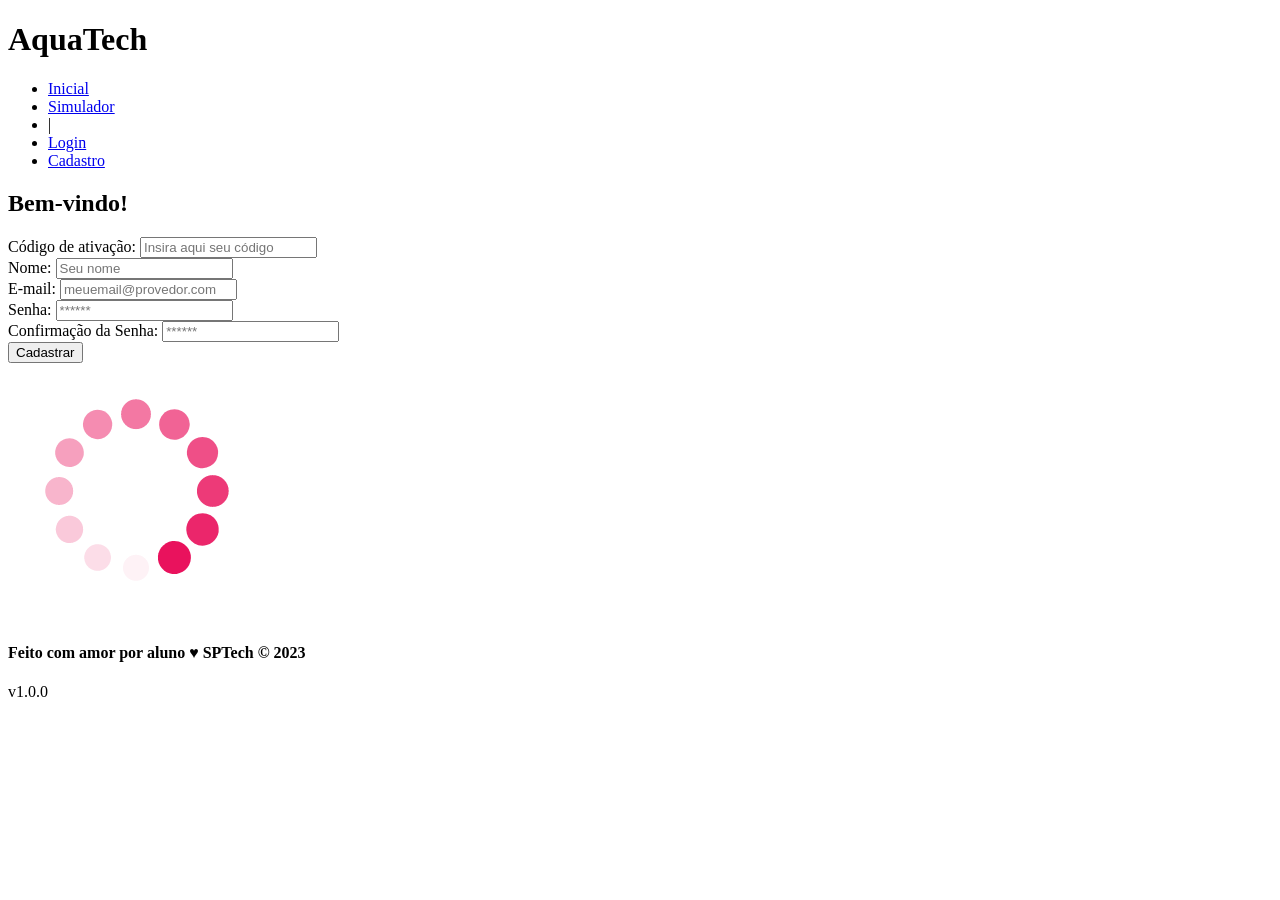
==== web-data-viz/public/cadastro.html @ f99528f7 ":sparkles: Feat: Adicionar o web-data-viz ao novo repositório e modificar o banco de dados." ====
<!DOCTYPE html>
<html lang="pt-br">

<head>
  <meta charset="UTF-8" />
  <meta http-equiv="X-UA-Compatible" content="IE=edge" />
  <meta name="viewport" content="width=device-width, initial-scale=1.0" />

  <title>AquaTech | Cadastro</title>

  <script src="./js/sessao.js"></script>

  <link rel="stylesheet" href="./css/estilo.css" />
  <link rel="icon" href="./assets/icon/favicon2.ico" />
  <link rel="preconnect" href="https://fonts.gstatic.com" />
</head>

<body onload="listar()">
  <!--header inicio-->
  <div class="header">
    <div class="container">
      <h1 class="titulo">AquaTech</h1>
      <ul class="navbar">
        <li>
          <a href="index.html">Inicial</a>
        </li>
        <li>
          <a href="simulador.html">Simulador</a>
        </li>
        <li>|</li>
        <li>
          <a href="login.html">Login</a>
        </li>
        <li class="agora">
          <a href="#">Cadastro</a>
        </li>
      </ul>
    </div>
  </div>
  <!--header fim-->

  <div class="login">
    <div class="alerta_erro">
      <div class="card_erro" id="cardErro">
        <span id="mensagem_erro"></span>
      </div>
    </div>
    <div class="container">
      <div class="card card-cadastro">
        <h2>Bem-vindo!</h2>
        <div class="formulario">
          <!--
                         Para inserir mais um campo, copie uma das inputs abaixo.
                         Assim que inserir vá para o script abaixo.
                     -->
          <div class="campo">
            <span>Código de ativação:</span>
            <input id="codigo_input" type="text" placeholder="Insira aqui seu código" />
          </div>
          <div class="campo">
            <span>Nome:</span>
            <input id="nome_input" type="text" placeholder="Seu nome" />
          </div>
          <div class="campo">
            <span>E-mail:</span>
            <input id="email_input" type="text" placeholder="meuemail@provedor.com" />
          </div>
          <div class="campo">
            <span>Senha:</span>
            <input id="senha_input" type="password" placeholder="******" />
          </div>
          <div class="campo">
            <span>Confirmação da Senha:</span>
            <input id="confirmacao_senha_input" type="password" placeholder="******" />
          </div>
          <button class="botao" onclick="cadastrar()">Cadastrar</button>
        </div>
        <div id="div_aguardar" class="loading-div">
          <img src="./assets/circle-loading.gif" id="loading-gif" />
        </div>

        <div id="div_erros_login"></div>
      </div>
    </div>
  </div>

  <!--footer inicio-->
  <div class="footer">
    <div class="container">
      <h4>Feito com amor por aluno &hearts; SPTech &copy; 2023</h4>
      <span class="version">v1.0.0</span>
    </div>
  </div>
  <!--footer fim-->
</body>

</html>

<script>

  // Array para armazenar empresas cadastradas para validação de código de ativação 
  let listaEmpresasCadastradas = [];

  function cadastrar() {
    // aguardar();

    //Recupere o valor da nova input pelo nome do id
    // Agora vá para o método fetch logo abaixo
    var nomeVar = nome_input.value;
    var emailVar = email_input.value;
    var senhaVar = senha_input.value;
    var confirmacaoSenhaVar = confirmacao_senha_input.value;
    var codigoVar = codigo_input.value;
    var idEmpresaVincular

    // Verificando se há algum campo em branco
    if (
      nomeVar == "" ||
      emailVar == "" ||
      senhaVar == "" ||
      confirmacaoSenhaVar == "" ||
      codigoVar == ""
    ) {
      cardErro.style.display = "block";
      mensagem_erro.innerHTML =
        "(Mensagem de erro para todos os campos em branco)";

      finalizarAguardar();
      return false;
    } else {
      setInterval(sumirMensagem, 5000);
    }

    // Verificando se o código de ativação é de alguma empresa cadastrada
    for (let i = 0; i < listaEmpresasCadastradas.length; i++) {
      if (listaEmpresasCadastradas[i].codigo_ativacao == codigoVar) {
        idEmpresaVincular = listaEmpresasCadastradas[i].id
        console.log("Código de ativação válido.");
        break;
      } else {
        cardErro.style.display = "block";
        mensagem_erro.innerHTML = "(Mensagem de erro para código inválido)";
        finalizarAguardar();
      }
    }

    // Enviando o valor da nova input
    fetch("/usuarios/cadastrar", {
      method: "POST",
      headers: {
        "Content-Type": "application/json",
      },
      body: JSON.stringify({
        // crie um atributo que recebe o valor recuperado aqui
        // Agora vá para o arquivo routes/usuario.js
        nomeServer: nomeVar,
        emailServer: emailVar,
        senhaServer: senhaVar,
        idEmpresaVincularServer: idEmpresaVincular
      }),
    })
      .then(function (resposta) {
        console.log("resposta: ", resposta);

        if (resposta.ok) {
          cardErro.style.display = "block";

          mensagem_erro.innerHTML =
            "Cadastro realizado com sucesso! Redirecionando para tela de Login...";

          setTimeout(() => {
            window.location = "login.html";
          }, "2000");

          limparFormulario();
          finalizarAguardar();
        } else {
          throw "Houve um erro ao tentar realizar o cadastro!";
        }
      })
      .catch(function (resposta) {
        console.log(`#ERRO: ${resposta}`);
        finalizarAguardar();
      });

    return false;
  }

  // Listando empresas cadastradas 
  function listar() {
    fetch("/empresas/listar", {
      method: "GET",
    })
      .then(function (resposta) {
        resposta.json().then((empresas) => {
          empresas.forEach((empresa) => {
            listaEmpresasCadastradas.push(empresa);

            console.log("listaEmpresasCadastradas")
            console.log(listaEmpresasCadastradas[0].codigo_ativacao)
          });
        });
      })
      .catch(function (resposta) {
        console.log(`#ERRO: ${resposta}`);
      });
  }

  function sumirMensagem() {
    cardErro.style.display = "none";
  }
</script>
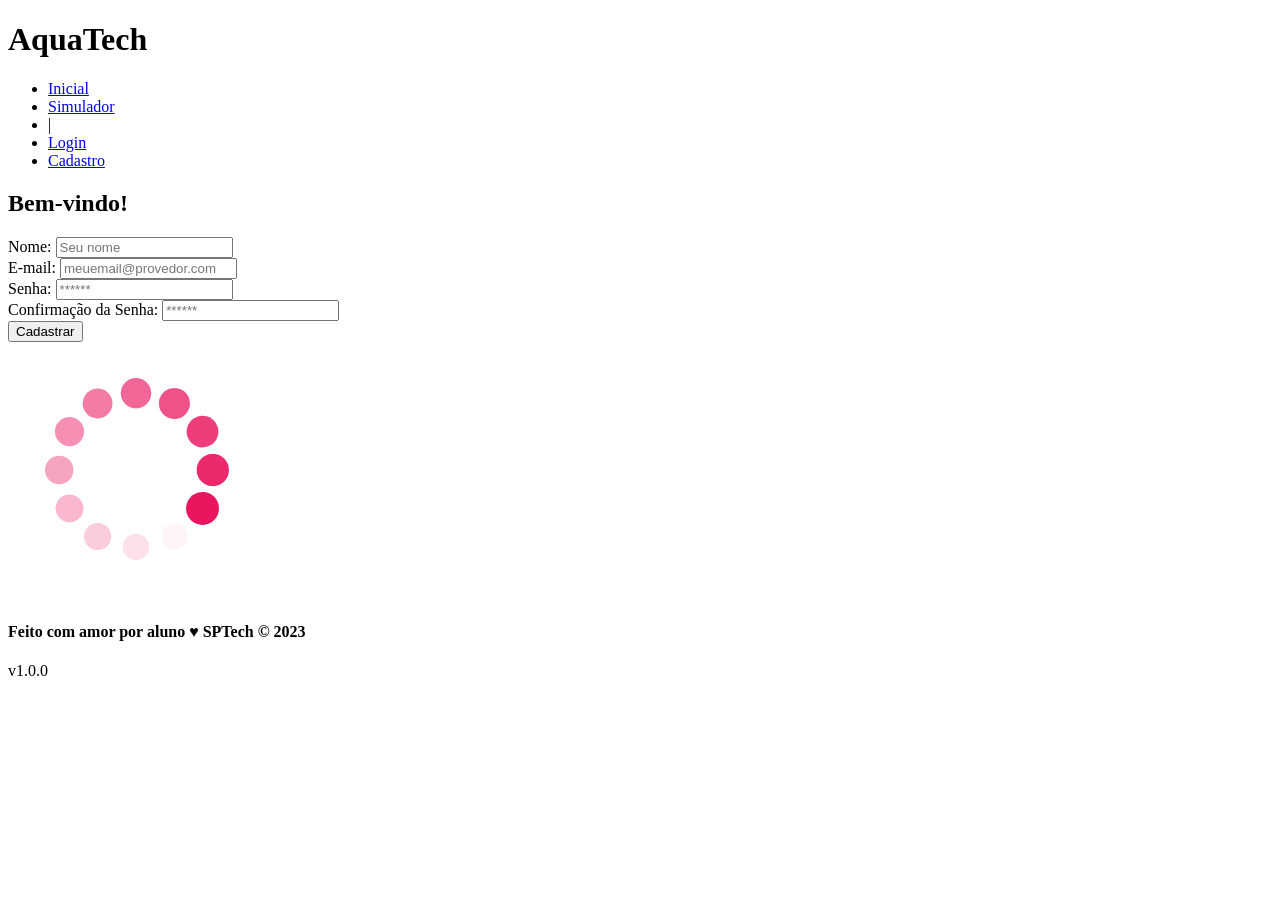
==== commit a3673b8f: ":sparkles: Feat: Arrumar cadastro e login para o meu banco de dados." ====
--- a/web-data-viz/public/cadastro.html
+++ b/web-data-viz/public/cadastro.html
@@ -6,7 +6,7 @@
   <meta http-equiv="X-UA-Compatible" content="IE=edge" />
   <meta name="viewport" content="width=device-width, initial-scale=1.0" />
 
-  <title>AquaTech | Cadastro</title>
+  <title>FMV | Cadastro</title>
 
   <script src="./js/sessao.js"></script>
 
@@ -15,7 +15,7 @@
   <link rel="preconnect" href="https://fonts.gstatic.com" />
 </head>
 
-<body onload="listar()">
+<body>
   <!--header inicio-->
   <div class="header">
     <div class="container">
@@ -53,10 +53,6 @@
                          Para inserir mais um campo, copie uma das inputs abaixo.
                          Assim que inserir vá para o script abaixo.
                      -->
-          <div class="campo">
-            <span>Código de ativação:</span>
-            <input id="codigo_input" type="text" placeholder="Insira aqui seu código" />
-          </div>
           <div class="campo">
             <span>Nome:</span>
             <input id="nome_input" type="text" placeholder="Seu nome" />
@@ -98,9 +94,6 @@
 
 <script>
 
-  // Array para armazenar empresas cadastradas para validação de código de ativação 
-  let listaEmpresasCadastradas = [];
-
   function cadastrar() {
     // aguardar();
 
@@ -110,16 +103,13 @@
     var emailVar = email_input.value;
     var senhaVar = senha_input.value;
     var confirmacaoSenhaVar = confirmacao_senha_input.value;
-    var codigoVar = codigo_input.value;
-    var idEmpresaVincular
 
     // Verificando se há algum campo em branco
     if (
       nomeVar == "" ||
       emailVar == "" ||
       senhaVar == "" ||
-      confirmacaoSenhaVar == "" ||
-      codigoVar == ""
+      confirmacaoSenhaVar == "" 
     ) {
       cardErro.style.display = "block";
       mensagem_erro.innerHTML =
@@ -129,19 +119,6 @@
       return false;
     } else {
       setInterval(sumirMensagem, 5000);
-    }
-
-    // Verificando se o código de ativação é de alguma empresa cadastrada
-    for (let i = 0; i < listaEmpresasCadastradas.length; i++) {
-      if (listaEmpresasCadastradas[i].codigo_ativacao == codigoVar) {
-        idEmpresaVincular = listaEmpresasCadastradas[i].id
-        console.log("Código de ativação válido.");
-        break;
-      } else {
-        cardErro.style.display = "block";
-        mensagem_erro.innerHTML = "(Mensagem de erro para código inválido)";
-        finalizarAguardar();
-      }
     }
 
     // Enviando o valor da nova input
@@ -155,8 +132,7 @@
         // Agora vá para o arquivo routes/usuario.js
         nomeServer: nomeVar,
         emailServer: emailVar,
-        senhaServer: senhaVar,
-        idEmpresaVincularServer: idEmpresaVincular
+        senhaServer: senhaVar
       }),
     })
       .then(function (resposta) {
@@ -186,26 +162,6 @@
     return false;
   }
 
-  // Listando empresas cadastradas 
-  function listar() {
-    fetch("/empresas/listar", {
-      method: "GET",
-    })
-      .then(function (resposta) {
-        resposta.json().then((empresas) => {
-          empresas.forEach((empresa) => {
-            listaEmpresasCadastradas.push(empresa);
-
-            console.log("listaEmpresasCadastradas")
-            console.log(listaEmpresasCadastradas[0].codigo_ativacao)
-          });
-        });
-      })
-      .catch(function (resposta) {
-        console.log(`#ERRO: ${resposta}`);
-      });
-  }
-
   function sumirMensagem() {
     cardErro.style.display = "none";
   }
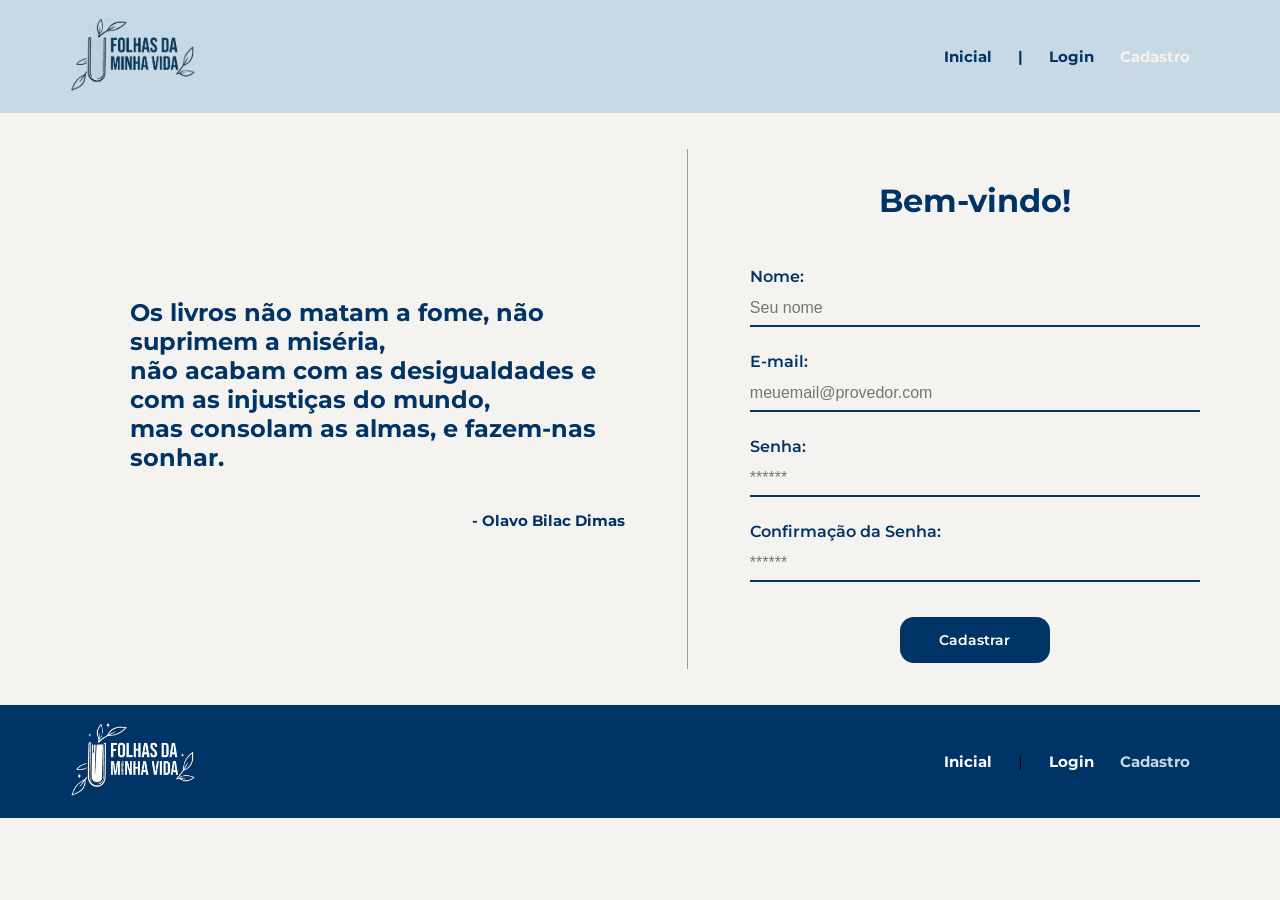
==== commit 709e7ec3: ":sparkles: Feat: Fazer o css da página de cadastro." ====
--- a/web-data-viz/public/cadastro.html
+++ b/web-data-viz/public/cadastro.html
@@ -11,7 +11,7 @@
   <script src="./js/sessao.js"></script>
 
   <link rel="stylesheet" href="./css/estilo.css" />
-  <link rel="icon" href="./assets/icon/favicon2.ico" />
+  <link rel="icon" href="./assets/icon/livro.png" />
   <link rel="preconnect" href="https://fonts.gstatic.com" />
 </head>
 
@@ -19,13 +19,10 @@
   <!--header inicio-->
   <div class="header">
     <div class="container">
-      <h1 class="titulo">AquaTech</h1>
+      <img src="./assets/imgs/logo-sem-fundo.png">
       <ul class="navbar">
         <li>
           <a href="index.html">Inicial</a>
-        </li>
-        <li>
-          <a href="simulador.html">Simulador</a>
         </li>
         <li>|</li>
         <li>
@@ -45,6 +42,18 @@
         <span id="mensagem_erro"></span>
       </div>
     </div>
+
+    <div class="frase">
+      <p>Os livros não matam a fome, não suprimem a miséria, <br>
+        não acabam com as desigualdades e com as injustiças do mundo, <br>
+        mas consolam as almas, e fazem-nas sonhar.</p>
+
+      <div class="autor">
+        <p>- Olavo Bilac Dimas</p>
+      </div>
+    </div>
+
+    <div class="meio"></div>
     <div class="container">
       <div class="card card-cadastro">
         <h2>Bem-vindo!</h2>
@@ -83,11 +92,17 @@
   <!--footer inicio-->
   <div class="footer">
     <div class="container">
-      <h4>Feito com amor por aluno &hearts; SPTech &copy; 2023</h4>
-      <span class="version">v1.0.0</span>
+      <img src="./assets/imgs/logo-branca.png">
+      <ul class="navbar">
+        <li><a href="index.html">Inicial</a></li>
+        <li>|</li>
+        <li><a href="login.html">Login</a></li>
+        <li class="agora"><a href="cadastro.html">Cadastro</a></li>
+      </ul>
     </div>
   </div>
   <!--footer fim-->
+
 </body>
 
 </html>
--- a/web-data-viz/public/css/estilo.css
+++ b/web-data-viz/public/css/estilo.css
@@ -0,0 +1,614 @@
+@import url("https://fonts.googleapis.com/css2?family=Montserrat:ital,wght@0,100..900;1,100..900&family=Poppins:ital,wght@0,100;0,200;0,300;0,400;0,500;0,600;0,700;0,800;0,900;1,100;1,200;1,300;1,400;1,500;1,600;1,700;1,800;1,900&display=swap");
+
+
+/* ==========================================TODAS AS PÁGINAS================================================== */
+body {
+  margin: 0;
+  padding: 0;
+  font-family: "Montserrat", sans-serif;
+  background-color: #f5f3ef;
+}
+
+.container {
+  display: flex;
+  width: 80%;
+  margin: auto;
+}
+
+.header {
+  background-color: #c8d9e6;
+  padding: 8px 0;
+  display: flex;
+  flex-direction: row;
+}
+
+.header .container {
+  display: flex;
+  flex-direction: row;
+  align-items: center;
+  justify-content: flex-start;
+  width: 100%;
+}
+
+.header h1 {
+  margin: 0;
+}
+
+.header li,
+.header a {
+  text-decoration: none;
+  font-weight: bold;
+  font-size: 14.6px;
+  color: #003366;
+}
+
+.header li{
+  margin-right: 26px;
+}
+
+.header img {
+  width: 144px;
+  height: auto;
+  margin-left: 64px;
+}
+
+.agora {
+  font-weight: 800;
+}
+
+.navbar {
+  display: flex;
+  flex-direction: row;
+  align-items: center;
+  list-style: none;
+  margin-left: auto;
+  margin-right: 64px;
+}
+
+.navbar a:hover,
+.navbar .agora a {
+  color: #f5f3ef;
+}
+
+/* =============================================INDEX===================================================== */
+
+/* ========================================BANNER================================================ */
+
+.banner {
+  background-color: #f5f3ef;
+  padding: 6rem 2rem;
+  display: flex;
+  flex-direction: column;
+  align-items: center;
+  text-align: center;
+}
+
+.titulo-principal {
+  color: #003366;
+  font-size: 35px;
+  max-width: 800px;
+  margin-bottom: 24px;
+}
+
+.banner p {
+  color: #000000;
+  font-size: 19px;
+  max-width: 600px;
+  margin-bottom: 20px;
+}
+
+.comecar {
+  background-color: #003366;
+  color: #ffffff;
+  border: none;
+  border-radius: 12px;
+  padding: 14px 28px;
+  font-size: 15px;
+  font-weight: 600;
+  cursor: pointer;
+  transition: background-color 0.3s ease, transform 0.2s ease;
+  font-family: "Montserrat", sans-serif;
+}
+
+.comecar:hover {
+  background-color: #3d86ba;
+}
+
+/* ========================================SOBRE================================================ */
+.sobre {
+  background-color: white;
+  display: flex;
+  align-items: center;
+  padding: 80px 32px;
+  max-width: 1300px;
+  margin: 0 auto;
+  gap: 64px;
+  flex-direction: row;
+  flex-wrap: wrap;
+}
+
+.sobre-escrito {
+  display: flex;
+  flex-direction: column;
+  margin-left: 35px;
+}
+
+.sobre-escrito span {
+  color: #3d86ba;
+  font-weight: bold;
+  font-size: 14px;
+}
+
+.sobre-escrito h1 {
+  color: #003366;
+  font-size: 30px;
+}
+
+.sobre-escrito p {
+  color: #000000;
+  font-size: 16px;
+  text-align: justify;
+}
+
+.sobre-escrito a {
+  text-decoration: none;
+}
+
+.btn-texto {
+  background: none;
+  border: none;
+  color: #003366;
+  font-size: 1rem;
+  font-weight: 700;
+  cursor: pointer;
+  display: flex;
+  align-items: center;
+  padding: 0;
+  font-family: "Montserrat", sans-serif;
+  text-decoration: none;
+  margin-top: 1rem;
+}
+
+.btn-texto:hover {
+  color: #3d86ba;
+}
+
+.sobre-quadrado {
+  display: flex;
+  flex-direction: column;
+  align-items: center;
+}
+
+.lado-a-lado {
+  display: flex;
+}
+
+.quadrado1,
+.quadrado2,
+.quadrado3 {
+  border-radius: 13.6px;
+  display: flex;
+  flex-direction: column;
+  justify-content: center;
+  align-items: center;
+  text-align: center;
+  font-weight: bold;
+  padding: 24px;
+}
+
+.quadrado1 h2,
+.quadrado2 h2,
+.quadrado3 h2 {
+  font-size: 20px;
+}
+
+.quadrado1,
+.quadrado2,
+.quadrado3 p {
+  font-size: 1rem;
+}
+
+.quadrado1 {
+  height: 230px;
+  width: 200px;
+  background-color: #003366;
+  color: #ffffff;
+}
+
+.quadrado2 {
+  height: 200px;
+  width: 200px;
+  background-color: #c8d9e6;
+  margin-top: 30px;
+  color: #003366;
+}
+
+.quadrado3 {
+  height: 10rem;
+  width: 470px;
+  background-color: #f5f3ef;
+  border: 1px solid #dddddd;
+  color: #003366;
+}
+
+
+/* ==========================================EXPERIENCIA================================================== */
+.experiencia {
+  background-color: #f5f3ef;
+  display: flex;
+  flex-direction: column;
+  align-items: center;
+  width: 100%;
+}
+
+.experiencia span {
+  margin-top: 64px;
+  color: #3d86ba;
+  font-weight: bold;
+  font-size: 14px;
+}
+
+.experiencia h1 {
+  color: #003366;
+  font-size: 30px;
+}
+
+.experiencia-quadrados {
+  display: flex;
+  flex-direction: row;
+  margin-bottom: 48px;
+  margin-top: 16px;
+}
+
+.quadrado4,
+.quadrado5,
+.quadrado6 {
+  width: 352px;
+  height: 254px;
+  background-color: white;
+  margin-bottom: 48px;
+  border-radius: 16px;
+  display: flex;
+  flex-direction: column;
+}
+
+.mini-quadrado {
+  width: 64px;
+  height: auto;
+  background-color: #c8d9e6;
+  border-radius: 10px;
+  margin-top: 24px;
+  margin-left: 24px;
+  align-items: center;
+  display: flex;
+  justify-content: center;
+}
+
+.icon,
+.icon-branco {
+  width: 48px;
+  margin: 6px;
+}
+
+.quadrado4:hover .mini-quadrado,
+.quadrado5:hover .mini-quadrado,
+.quadrado6:hover .mini-quadrado {
+  background-color: #003366;
+}
+
+.quadrado4:hover .icon,
+.quadrado5:hover .icon,
+.quadrado6:hover .icon {
+  display: none;
+}
+
+.quadrado4:hover .icon-branco,
+.quadrado5:hover .icon-branco,
+.quadrado6:hover .icon-branco {
+  display: flex;
+}
+
+.quadrado4 .icon-branco,
+.quadrado5 .icon-branco,
+.quadrado6 .icon-branco {
+  display: none;
+}
+
+h3 {
+  display: flex;
+  margin-left: 1.6rem;
+  font-size: 1.2rem;
+  color: #003366;
+}
+
+.experiencia-quadrados p {
+  font-size: 0.9rem;
+  width: 80%;
+  margin-top: 0;
+  margin-left: 1.6rem;
+  text-align: justify;
+}
+
+/* ==========================================FOOTER================================================== */
+
+.footer {
+  background-color: #003366;
+  padding: 8px 0;
+  display: flex;
+  flex-direction: row;
+}
+
+.footer .container {
+  display: flex;
+  flex-direction: row;
+  align-items: center;
+  justify-content: flex-start;
+  width: 100%;
+  background: none;
+}
+
+.footer img {
+  width: 144px;
+  height: auto;
+  margin-left: 64px;
+}
+
+.footer .navbar {
+  display: flex;
+  flex-direction: row;
+  align-items: center;
+  margin-left: auto;
+  margin-right: 64px;
+}
+
+.footer li{
+  margin-right: 26px;
+}
+
+.footer .navbar a {
+  text-decoration: none;
+  font-weight: bold;
+  font-size: 14.6px;
+  color: #ffffff;
+}
+
+.footer .navbar a:hover,
+.footer .navbar .agora a {
+  color: #c8d9e6;
+}
+
+
+/*=================================================================================================================
+                              CADASTRO E LOGIN                
+=================================================================================================================*/
+
+.login {
+  display: flex;
+  flex-direction: row;
+  align-items: center;
+  justify-content: space-around;
+  margin-left: 98px;
+}
+
+/* ==========================================FRASE================================================== */
+.frase {
+  display: flex;
+  flex-direction: column;
+  justify-content: center;
+  padding: 32px;
+  min-width: 0;
+  background-color: #f5f3ef;
+}
+
+.frase p {
+  color: #003366;
+  font-size: 24px;
+  font-weight: bold;
+}
+
+.frase .autor p {
+  margin-top: 16px;
+  font-size: 14.5px;
+  text-align: right;
+}
+
+/* ==========================================MEIO================================================== */
+
+.meio{
+  display: flex;
+  align-self: center;
+  width: 1px;
+  height: 520px;
+  background-color: #9b9b9b;
+  margin-left: 30px;
+  margin-right: 30px;
+}
+
+/* ==========================================FORMULARIO================================================== */
+.container-formulario {
+  display: flex;
+  justify-content: center;
+  align-items: center;
+  min-width: 0;
+  background-color: #f5f3ef;
+}
+
+.formulario {
+  display: flex;
+  flex-direction: column;
+  align-items: center;
+  margin-top: 10px;
+}
+
+.card-cadastro,
+.card-login {
+  height: 528px;
+  width: 100%;
+  max-width: 450px;
+  padding: 32px;
+  display: flex;
+  justify-content: center;
+  flex-direction: column;
+}
+
+.card-cadastro h2,
+.card-login h2 {
+  color: #003366;
+  font-size: 32px;
+  text-align: center;
+  margin-bottom: 32px;
+}
+
+.campo {
+  display: flex;
+  flex-direction: column;
+  width: 100%;
+}
+
+.campo span {
+  color: #003366;
+  font-weight: 600;
+  font-size: 1rem;
+  margin-bottom: 0.3125rem;
+}
+
+.campo input {
+  width: 100%;
+  border: none;
+  border-bottom: 0.125rem solid #9b9b9b;
+  padding: 0.5rem 0;
+  font-size: 1rem;
+  margin-bottom: 15px;
+  background-color: #f5f3ef;
+  border-bottom-color: #003366;
+}
+
+.campo {
+  display: flex;
+  flex-direction: column;
+  justify-content: start;
+  padding: 5px 0;
+}
+
+.botao {
+  background-color: #003366;
+  color: #ffffff;
+  border: none;
+  width: 150px;
+  border-radius: 14px;
+  padding: 14px 28px;
+  font-size: 14px;
+  font-weight: 600;
+  cursor: pointer;
+  font-family: "Montserrat", sans-serif;
+  margin-top: 15px;
+}
+
+.botao:hover {
+  background-color: #3d86ba;
+}
+
+/* ==========================================LOADING================================================== */
+
+
+.loading-div {
+  position: absolute;
+  display: none;
+   justify-content: center;
+   margin-top: 440px;
+   margin-left: 200px;
+}
+
+.loading-div img {
+  height: 50px;
+  width: 50px;
+}
+
+#div_erros_login {
+  display: none
+}
+
+/* ==========================================ERRO================================================== */
+
+.alerta_erro{
+  display: flex;
+  justify-content: flex-end;
+}
+
+.card_erro {
+  display: none;
+  background-color: #fff;
+  color: black;
+  width: 230px;
+  position: fixed;
+  border-radius: 4px;
+  border: #ED145B 3px solid;
+  padding: 10px;
+  margin-right: 10%;
+}
+
+.card_erro #mensagem_erro{
+  font-weight: 500;
+  font-size: 20px;
+}
+
+.btn {
+  font-family: "Barlow", sans-serif;
+  border: 0;
+  border-radius: 5px;
+  font-weight: 600;
+  font-size: 18px;
+  padding: 10px 15px;
+  color: white;
+  background-color: #ED145B;
+  width: 120px;
+  align-self: center;
+  margin-top: 5px;
+}
+
+/* ==========================================ALERTA================================================== */
+
+#alerta {
+  position: absolute;
+  right: 0;
+  bottom: 0;
+}
+
+.mensagem-alarme {
+  background-color: white;
+  border-radius: 5px;
+  width: 300px;
+  height: 80px;
+  margin: 10px;
+  padding: 10px 0;
+  display: flex;
+  justify-content: space-evenly;
+  align-items: center;
+}
+
+.mensagem-alarme h3 {
+  font-size: 14px;
+  margin: 0;
+}
+
+.mensagem-alarme .informacao {
+  width: 66%;
+}
+
+.alarme-sino {
+  width: 48px;
+  height: 48px;
+  animation-name: bell;
+  animation-duration: 4s;
+  background-image: url('https://cdn-icons-png.flaticon.com/512/1157/1157000.png');
+  background-size: cover;
+  animation-iteration-count: infinite;
+}
+
+@keyframes bell {
+  0%   {transform: rotate(25deg)}
+  25%  {transform: rotate(-25deg)}
+  50%  {transform: rotate(25deg)}
+  75%  {transform: rotate(-25deg)}
+  100% {transform: rotate(25deg)}
+}
